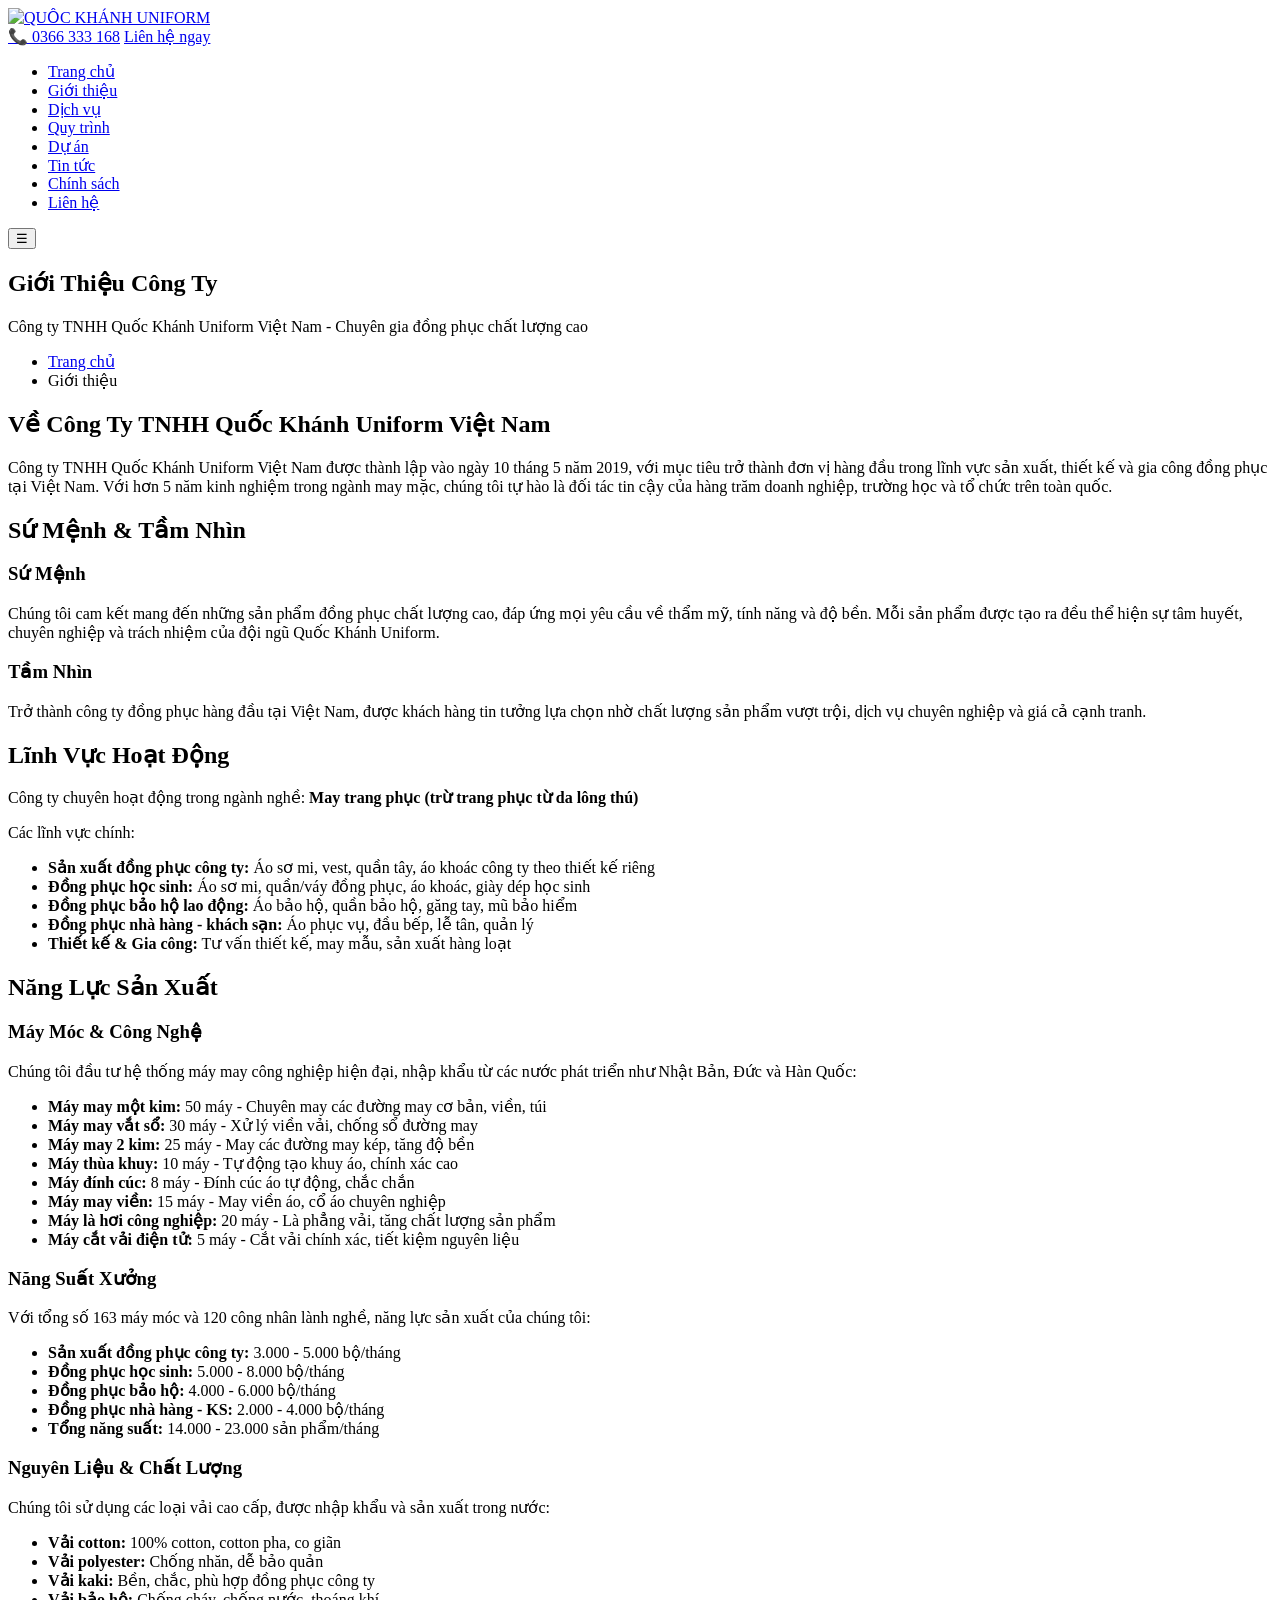
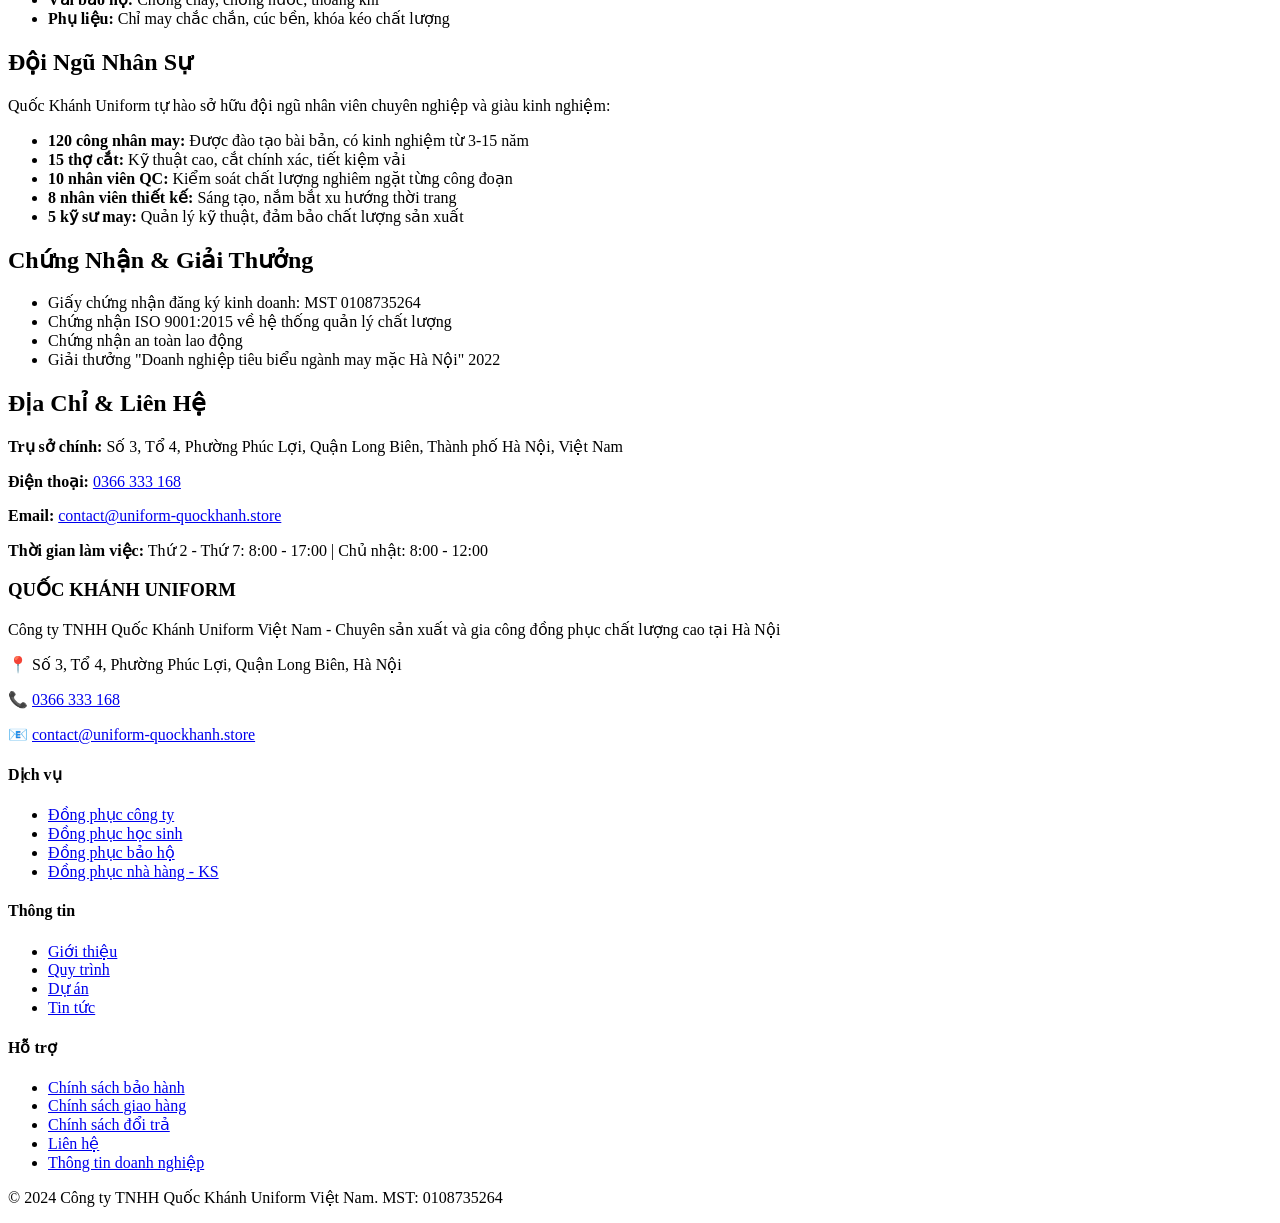
==== about.html @ 1a460890 "feat: update email" ====
<!DOCTYPE html>
<html lang="vi">
<head>
    <meta charset="UTF-8">
    <meta name="viewport" content="width=device-width, initial-scale=1.0">

    <meta name="theme-color" content="#1a365d">
    <meta name="format-detection" content="telephone=yes">
    <title>Giới thiệu - Quốc Khánh Uniform | Năng Lực Sản Xuất Đồng Phục</title>

    <!-- Favicon -->
    <link rel="icon" type="image/png" href="images/favicon.png">
    <link rel="shortcut icon" type="image/png" href="images/favicon.png">
    <link rel="apple-touch-icon" href="images/favicon.png">
    
    <link rel="stylesheet" href="css/styles.css">
    <script src="js/i18n.js" defer></script>
</head>
<body>
    <!-- Header -->
    <header class="header">
        <div class="container">
            <div class="header-top">
                <div class="logo">
                    <a href="index.html" style="display: inline-block;">
                        <img src="images/logo_header.png" alt="QUỐC KHÁNH UNIFORM" style="max-height: 80px; width: auto;">
                    </a>
                </div>
                <div class="header-contact">
                    <a href="tel:0366333168" class="phone-link">📞 <span data-i18n="common.phone">0366 333 168</span></a>
                    <a href="contact.html" class="btn btn-primary" data-i18n="common.contactNow">Liên hệ ngay</a>
                </div>
            </div>
            <nav class="navbar">
                <ul class="nav-menu">
                    <li><a href="index.html" data-i18n="common.nav.home">Trang chủ</a></li>
                    <li><a href="about.html" class="active" data-i18n="common.nav.about">Giới thiệu</a></li>
                    <li><a href="services.html" data-i18n="common.nav.services">Dịch vụ</a></li>
                    <li><a href="process.html" data-i18n="common.nav.process">Quy trình</a></li>
                    <li><a href="portfolio.html" data-i18n="common.nav.portfolio">Dự án</a></li>
                    <li><a href="news.html" data-i18n="common.nav.news">Tin tức</a></li>
                    <li><a href="policies.html" data-i18n="common.nav.policies">Chính sách</a></li>
                    <li><a href="contact.html" data-i18n="common.nav.contact">Liên hệ</a></li>
                </ul>
                <button class="mobile-menu-toggle" aria-label="Toggle menu" data-i18n-aria-label="common.nav.menu">☰</button>
            </nav>
        </div>
    </header>

    <!-- Page Header -->
    <section class="page-header">
        <div class="container">
            <h1 data-i18n="about.pageTitle">Giới Thiệu Công Ty</h1>
            <p data-i18n="about.pageSubtitle">Công ty TNHH Quốc Khánh Uniform Việt Nam - Chuyên gia đồng phục chất lượng cao</p>
        </div>
    </section>

    <!-- Breadcrumb -->
    <nav class="breadcrumb">
        <div class="container">
            <ul>
                <li><a href="index.html" data-i18n="common.breadcrumb.home">Trang chủ</a></li>
                <li data-i18n="about.breadcrumb">Giới thiệu</li>
            </ul>
        </div>
    </nav>

    <!-- About Content -->
    <section class="content-section">
        <div class="container">
            <div class="content-section">
                <h1 data-i18n="about.intro.title">Về Công Ty TNHH Quốc Khánh Uniform Việt Nam</h1>
                
                <p data-i18n="about.intro.desc">Công ty TNHH Quốc Khánh Uniform Việt Nam được thành lập vào ngày 10 tháng 5 năm 2019, với mục tiêu trở thành đơn vị hàng đầu trong lĩnh vực sản xuất, thiết kế và gia công đồng phục tại Việt Nam. Với hơn 5 năm kinh nghiệm trong ngành may mặc, chúng tôi tự hào là đối tác tin cậy của hàng trăm doanh nghiệp, trường học và tổ chức trên toàn quốc.</p>

                <h2 data-i18n="about.mission.title">Sứ Mệnh & Tầm Nhìn</h2>
                
                <h3 data-i18n="about.mission.missionTitle">Sứ Mệnh</h3>
                <p data-i18n="about.mission.missionDesc">Chúng tôi cam kết mang đến những sản phẩm đồng phục chất lượng cao, đáp ứng mọi yêu cầu về thẩm mỹ, tính năng và độ bền. Mỗi sản phẩm được tạo ra đều thể hiện sự tâm huyết, chuyên nghiệp và trách nhiệm của đội ngũ Quốc Khánh Uniform.</p>

                <h3 data-i18n="about.mission.visionTitle">Tầm Nhìn</h3>
                <p data-i18n="about.mission.visionDesc">Trở thành công ty đồng phục hàng đầu tại Việt Nam, được khách hàng tin tưởng lựa chọn nhờ chất lượng sản phẩm vượt trội, dịch vụ chuyên nghiệp và giá cả cạnh tranh.</p>

                <h2 data-i18n="about.activity.title">Lĩnh Vực Hoạt Động</h2>
                <p>Công ty chuyên hoạt động trong ngành nghề: <strong data-i18n="about.activity.industry">May trang phục (trừ trang phục từ da lông thú)</strong></p>
                
                <p data-i18n="about.activity.mainAreas">Các lĩnh vực chính:</p>
                <ul>
                    <li data-i18n="about.activity.areas.0"><strong>Sản xuất đồng phục công ty:</strong> Áo sơ mi, vest, quần tây, áo khoác công ty theo thiết kế riêng</li>
                    <li data-i18n="about.activity.areas.1"><strong>Đồng phục học sinh:</strong> Áo sơ mi, quần/váy đồng phục, áo khoác, giày dép học sinh</li>
                    <li data-i18n="about.activity.areas.2"><strong>Đồng phục bảo hộ lao động:</strong> Áo bảo hộ, quần bảo hộ, găng tay, mũ bảo hiểm</li>
                    <li data-i18n="about.activity.areas.3"><strong>Đồng phục nhà hàng - khách sạn:</strong> Áo phục vụ, đầu bếp, lễ tân, quản lý</li>
                    <li data-i18n="about.activity.areas.4"><strong>Thiết kế & Gia công:</strong> Tư vấn thiết kế, may mẫu, sản xuất hàng loạt</li>
                </ul>

                <h2 data-i18n="about.capacity.title">Năng Lực Sản Xuất</h2>

                <h3 data-i18n="about.capacity.machinery.title">Máy Móc & Công Nghệ</h3>
                <p data-i18n="about.capacity.machinery.desc">Chúng tôi đầu tư hệ thống máy may công nghiệp hiện đại, nhập khẩu từ các nước phát triển như Nhật Bản, Đức và Hàn Quốc:</p>
                <ul>
                    <li data-i18n="about.capacity.machinery.items.0"><strong>Máy may một kim:</strong> 50 máy - Chuyên may các đường may cơ bản, viền, túi</li>
                    <li data-i18n="about.capacity.machinery.items.1"><strong>Máy may vắt sổ:</strong> 30 máy - Xử lý viền vải, chống sổ đường may</li>
                    <li data-i18n="about.capacity.machinery.items.2"><strong>Máy may 2 kim:</strong> 25 máy - May các đường may kép, tăng độ bền</li>
                    <li data-i18n="about.capacity.machinery.items.3"><strong>Máy thùa khuy:</strong> 10 máy - Tự động tạo khuy áo, chính xác cao</li>
                    <li data-i18n="about.capacity.machinery.items.4"><strong>Máy đính cúc:</strong> 8 máy - Đính cúc áo tự động, chắc chắn</li>
                    <li data-i18n="about.capacity.machinery.items.5"><strong>Máy may viền:</strong> 15 máy - May viền áo, cổ áo chuyên nghiệp</li>
                    <li data-i18n="about.capacity.machinery.items.6"><strong>Máy là hơi công nghiệp:</strong> 20 máy - Là phẳng vải, tăng chất lượng sản phẩm</li>
                    <li data-i18n="about.capacity.machinery.items.7"><strong>Máy cắt vải điện tử:</strong> 5 máy - Cắt vải chính xác, tiết kiệm nguyên liệu</li>
                </ul>

                <h3 data-i18n="about.capacity.production.title">Năng Suất Xưởng</h3>
                <p data-i18n="about.capacity.production.desc">Với tổng số 163 máy móc và 120 công nhân lành nghề, năng lực sản xuất của chúng tôi:</p>
                <ul>
                    <li data-i18n="about.capacity.production.items.0"><strong>Sản xuất đồng phục công ty:</strong> 3.000 - 5.000 bộ/tháng</li>
                    <li data-i18n="about.capacity.production.items.1"><strong>Đồng phục học sinh:</strong> 5.000 - 8.000 bộ/tháng</li>
                    <li data-i18n="about.capacity.production.items.2"><strong>Đồng phục bảo hộ:</strong> 4.000 - 6.000 bộ/tháng</li>
                    <li data-i18n="about.capacity.production.items.3"><strong>Đồng phục nhà hàng - KS:</strong> 2.000 - 4.000 bộ/tháng</li>
                    <li data-i18n="about.capacity.production.items.4"><strong>Tổng năng suất:</strong> 14.000 - 23.000 sản phẩm/tháng</li>
                </ul>

                <h3 data-i18n="about.capacity.materials.title">Nguyên Liệu & Chất Lượng</h3>
                <p data-i18n="about.capacity.materials.desc">Chúng tôi sử dụng các loại vải cao cấp, được nhập khẩu và sản xuất trong nước:</p>
                <ul>
                    <li data-i18n="about.capacity.materials.items.0"><strong>Vải cotton:</strong> 100% cotton, cotton pha, co giãn</li>
                    <li data-i18n="about.capacity.materials.items.1"><strong>Vải polyester:</strong> Chống nhăn, dễ bảo quản</li>
                    <li data-i18n="about.capacity.materials.items.2"><strong>Vải kaki:</strong> Bền, chắc, phù hợp đồng phục công ty</li>
                    <li data-i18n="about.capacity.materials.items.3"><strong>Vải bảo hộ:</strong> Chống cháy, chống nước, thoáng khí</li>
                    <li data-i18n="about.capacity.materials.items.4"><strong>Phụ liệu:</strong> Chỉ may chắc chắn, cúc bền, khóa kéo chất lượng</li>
                </ul>

                <h2 data-i18n="about.team.title">Đội Ngũ Nhân Sự</h2>
                <p data-i18n="about.team.desc">Quốc Khánh Uniform tự hào sở hữu đội ngũ nhân viên chuyên nghiệp và giàu kinh nghiệm:</p>
                <ul>
                    <li data-i18n="about.team.items.0"><strong>120 công nhân may:</strong> Được đào tạo bài bản, có kinh nghiệm từ 3-15 năm</li>
                    <li data-i18n="about.team.items.1"><strong>15 thợ cắt:</strong> Kỹ thuật cao, cắt chính xác, tiết kiệm vải</li>
                    <li data-i18n="about.team.items.2"><strong>10 nhân viên QC:</strong> Kiểm soát chất lượng nghiêm ngặt từng công đoạn</li>
                    <li data-i18n="about.team.items.3"><strong>8 nhân viên thiết kế:</strong> Sáng tạo, nắm bắt xu hướng thời trang</li>
                    <li data-i18n="about.team.items.4"><strong>5 kỹ sư may:</strong> Quản lý kỹ thuật, đảm bảo chất lượng sản xuất</li>
                </ul>

                <h2 data-i18n="about.certificates.title">Chứng Nhận & Giải Thưởng</h2>
                <ul>
                    <li data-i18n="about.certificates.items.0">Giấy chứng nhận đăng ký kinh doanh: MST 0108735264</li>
                    <li data-i18n="about.certificates.items.1">Chứng nhận ISO 9001:2015 về hệ thống quản lý chất lượng</li>
                    <li data-i18n="about.certificates.items.2">Chứng nhận an toàn lao động</li>
                    <li data-i18n="about.certificates.items.3">Giải thưởng "Doanh nghiệp tiêu biểu ngành may mặc Hà Nội" 2022</li>
                </ul>

                <h2 data-i18n="about.contact.title">Địa Chỉ & Liên Hệ</h2>
                <p><strong data-i18n="about.contact.headquarters">Trụ sở chính:</strong> Số 3, Tổ 4, Phường Phúc Lợi, Quận Long Biên, Thành phố Hà Nội, Việt Nam</p>
                <p><strong data-i18n="about.contact.phone">Điện thoại:</strong> <a href="tel:0366333168">0366 333 168</a></p>
                <p><strong data-i18n="about.contact.email">Email:</strong> <a href="mailto:contact@uniform-quockhanh.store">contact@uniform-quockhanh.store</a></p>
                <p><strong data-i18n="about.contact.workingHours">Thời gian làm việc:</strong> <span data-i18n="about.contact.hours">Thứ 2 - Thứ 7: 8:00 - 17:00 | Chủ nhật: 8:00 - 12:00</span></p>
            </div>
        </div>
    </section>

    <!-- Footer -->
    <footer class="footer">
        <div class="container">
            <div class="footer-grid">
                <div class="footer-col">
                    <h3 data-i18n="common.logo">QUỐC KHÁNH UNIFORM</h3>
                    <p data-i18n="common.footer.companyDesc">Công ty TNHH Quốc Khánh Uniform Việt Nam - Chuyên sản xuất và gia công đồng phục chất lượng cao tại Hà Nội</p>
                    <div class="footer-contact">
                        <p>📍 <span data-i18n="common.footer.address">Số 3, Tổ 4, Phường Phúc Lợi, Quận Long Biên, Hà Nội</span></p>
                        <p>📞 <a href="tel:0366333168" data-i18n="common.phone">0366 333 168</a></p>
                        <p>📧 <a href="mailto:contact@uniform-quockhanh.store" data-i18n="common.footer.email">contact@uniform-quockhanh.store</a></p>
                    </div>
                </div>
                <div class="footer-col">
                    <h4 data-i18n="common.footer.services">Dịch vụ</h4>
                    <ul>
                        <li><a href="services.html#corporate" data-i18n="common.footer.corporateUniform">Đồng phục công ty</a></li>
                        <li><a href="services.html#student" data-i18n="common.footer.studentUniform">Đồng phục học sinh</a></li>
                        <li><a href="services.html#safety" data-i18n="common.footer.safetyUniform">Đồng phục bảo hộ</a></li>
                        <li><a href="services.html#hotel" data-i18n="common.footer.hotelUniform">Đồng phục nhà hàng - KS</a></li>
                    </ul>
                </div>
                <div class="footer-col">
                    <h4 data-i18n="common.footer.info">Thông tin</h4>
                    <ul>
                        <li><a href="about.html" data-i18n="common.nav.about">Giới thiệu</a></li>
                        <li><a href="process.html" data-i18n="common.nav.process">Quy trình</a></li>
                        <li><a href="portfolio.html" data-i18n="common.nav.portfolio">Dự án</a></li>
                        <li><a href="news.html" data-i18n="common.nav.news">Tin tức</a></li>
                    </ul>
                </div>
                <div class="footer-col">
                    <h4 data-i18n="common.footer.support">Hỗ trợ</h4>
                    <ul>
                        <li><a href="policies.html" data-i18n="common.footer.warrantyPolicy">Chính sách bảo hành</a></li>
                        <li><a href="policies.html#delivery" data-i18n="common.footer.deliveryPolicy">Chính sách giao hàng</a></li>
                        <li><a href="policies.html#return" data-i18n="common.footer.returnPolicy">Chính sách đổi trả</a></li>
                        <li><a href="contact.html" data-i18n="common.nav.contact">Liên hệ</a></li>
                        <li><a href="company-info.html" data-i18n="common.footer.companyInfo">Thông tin doanh nghiệp</a></li>
                    </ul>
                </div>
            </div>
            <div class="footer-bottom">
                <p>&copy; <span data-i18n="common.footer.copyright">2024 Công ty TNHH Quốc Khánh Uniform Việt Nam. MST: 0108735264</span></p>
            </div>
        </div>
    </footer>

    <script src="js/main.js"></script>
</body>
</html>
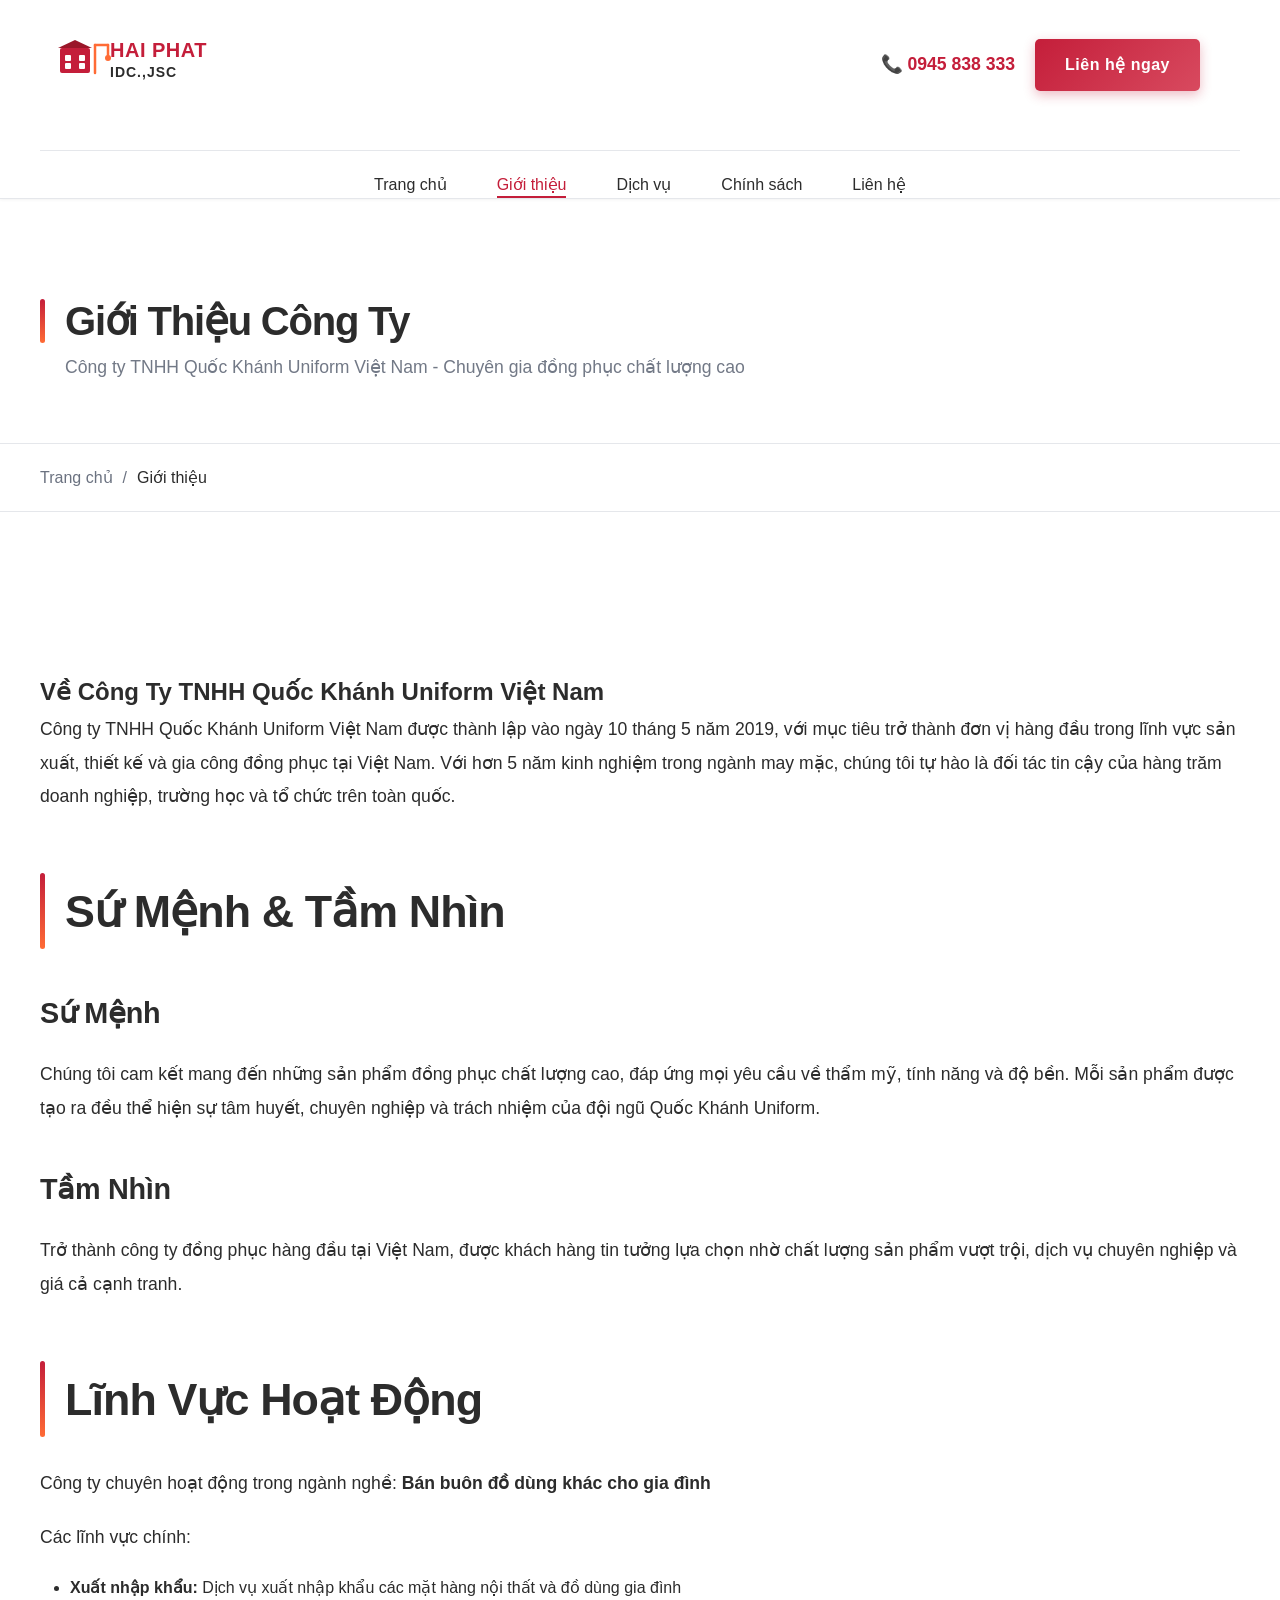
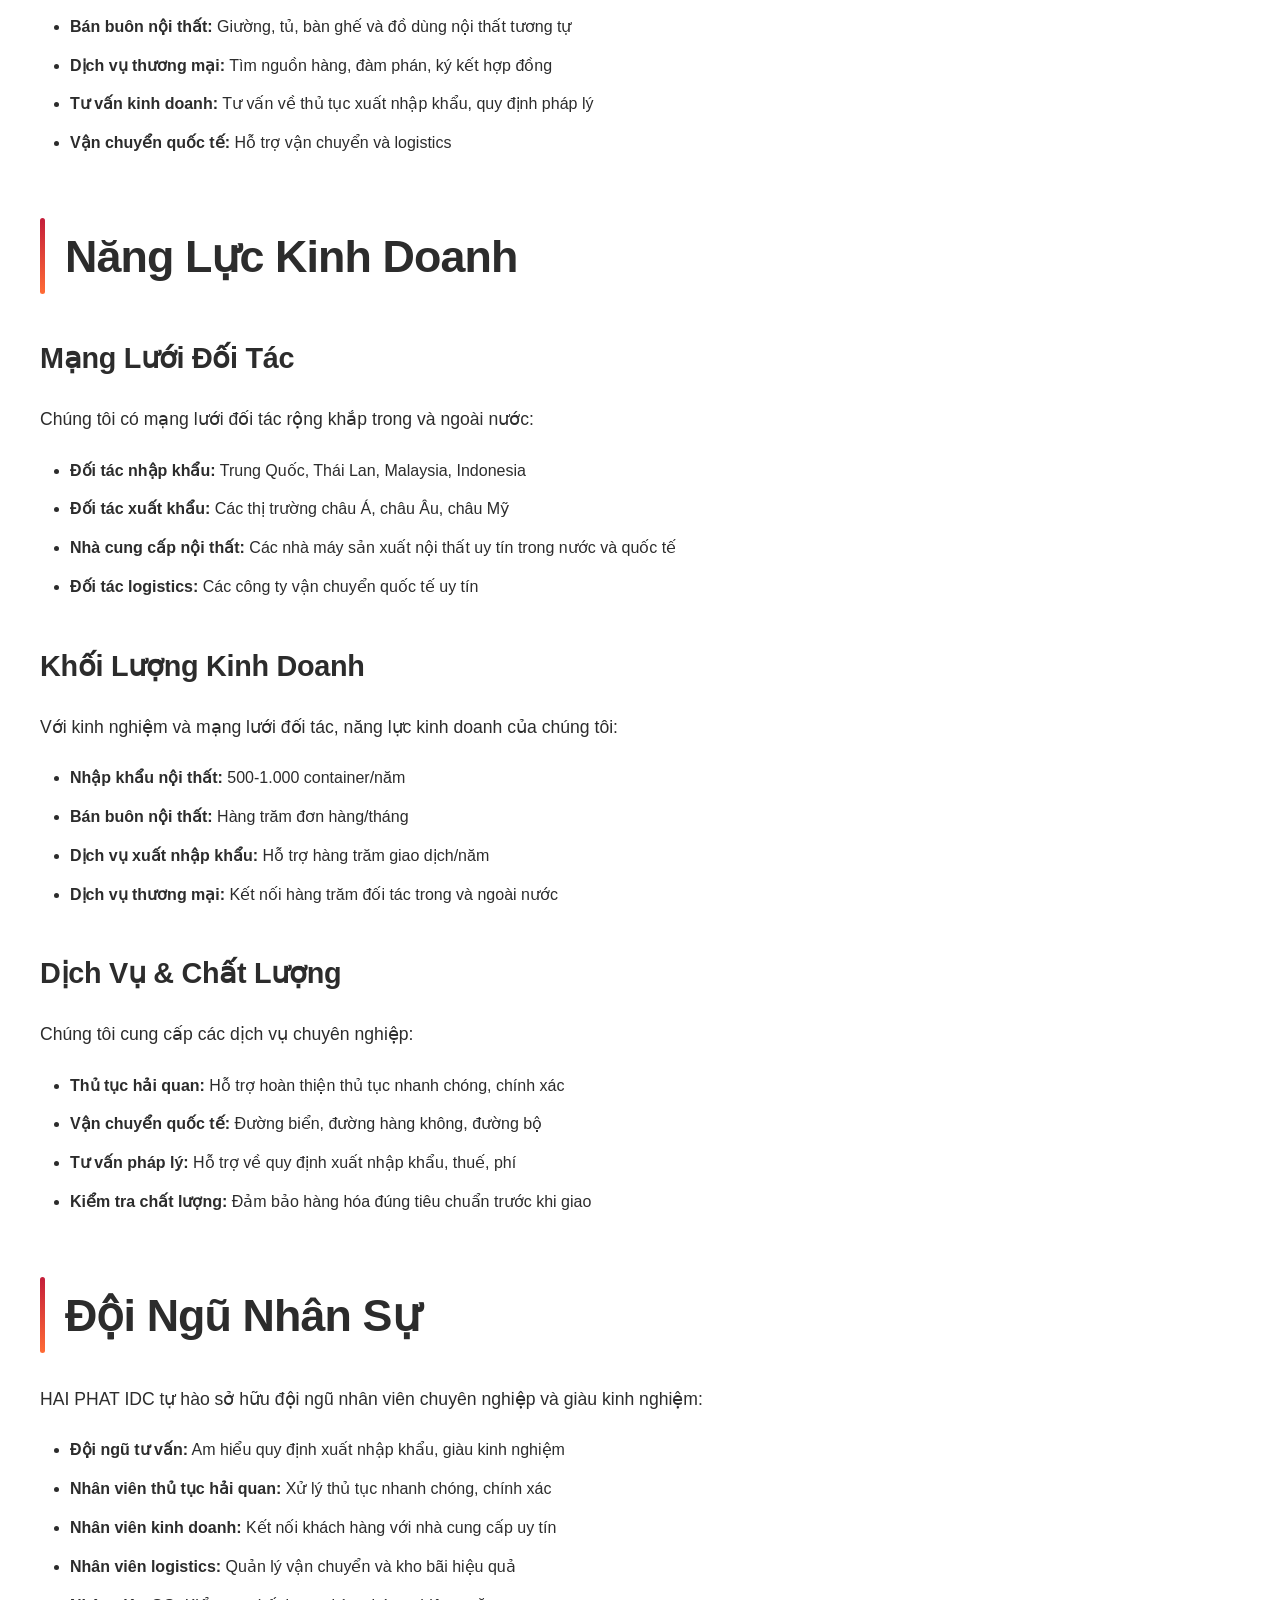
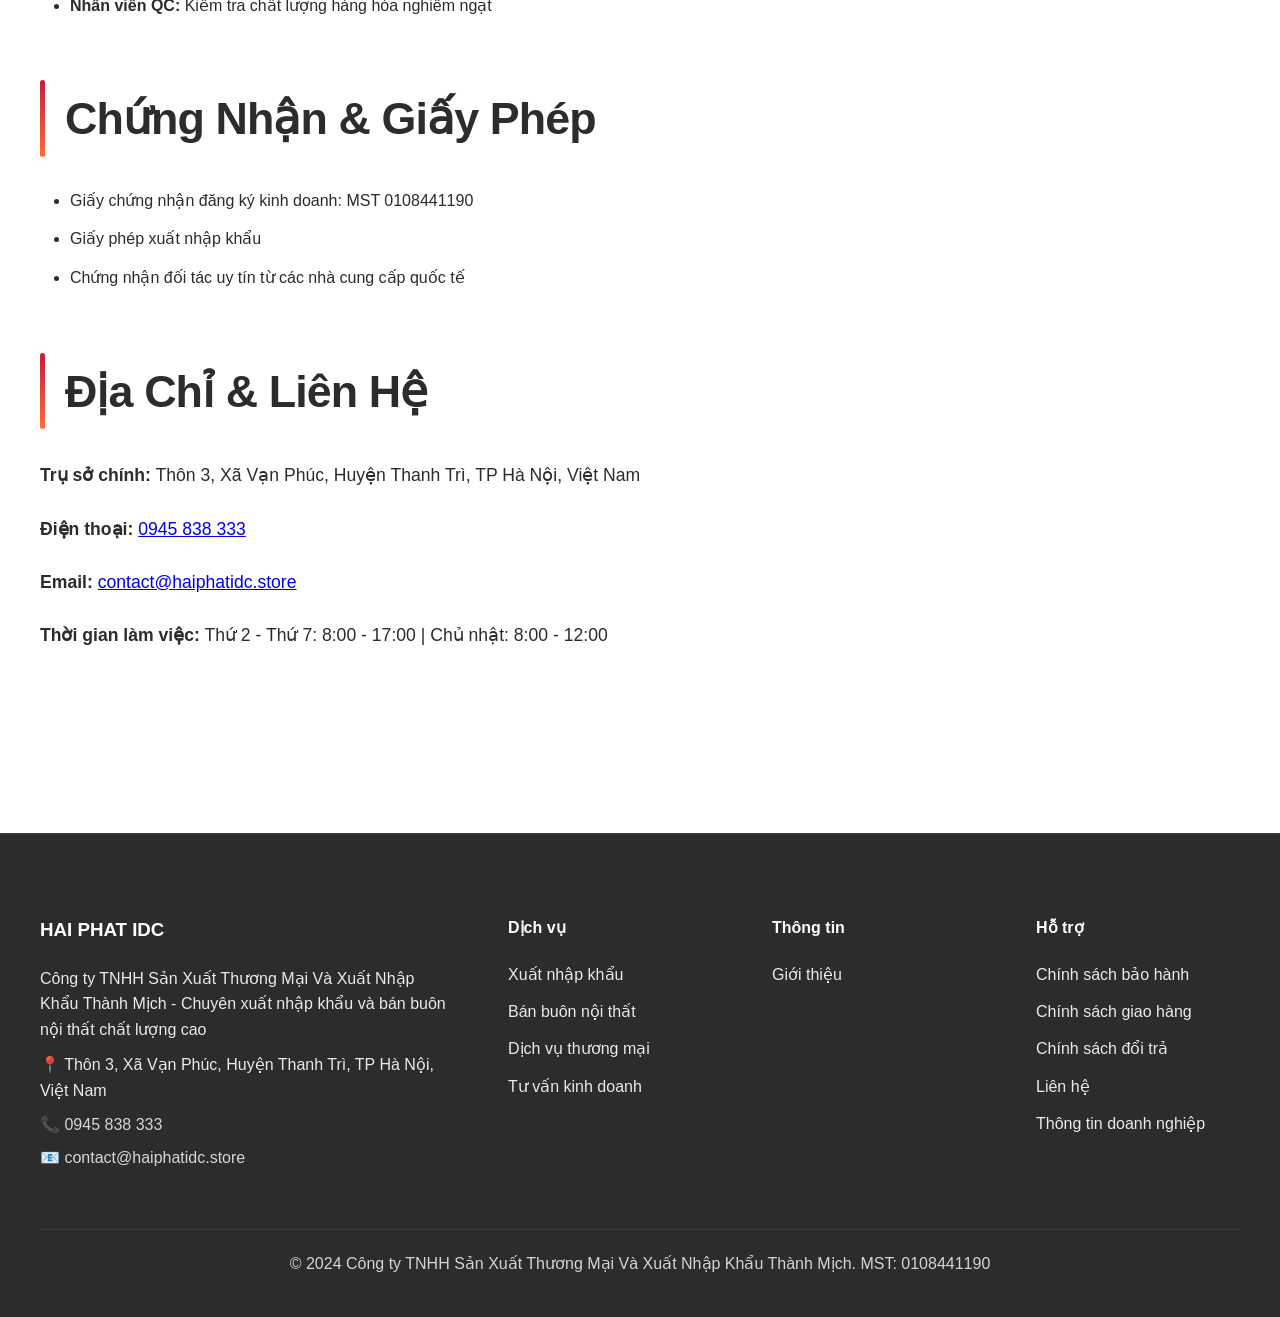
==== commit 0fd8e29a: "init commit" ====
--- a/about.html
+++ b/about.html
@@ -4,14 +4,14 @@
     <meta charset="UTF-8">
     <meta name="viewport" content="width=device-width, initial-scale=1.0">
 
-    <meta name="theme-color" content="#1a365d">
+    <meta name="theme-color" content="#c41e3a">
     <meta name="format-detection" content="telephone=yes">
-    <title>Giới thiệu - Quốc Khánh Uniform | Năng Lực Sản Xuất Đồng Phục</title>
+    <title>Giới thiệu - HAI PHAT IDC | Công Ty Xuất Nhập Khẩu</title>
 
     <!-- Favicon -->
-    <link rel="icon" type="image/png" href="images/favicon.png">
-    <link rel="shortcut icon" type="image/png" href="images/favicon.png">
-    <link rel="apple-touch-icon" href="images/favicon.png">
+    <link rel="icon" type="image/svg+xml" href="images/favicon.svg">
+    <link rel="shortcut icon" type="image/svg+xml" href="images/favicon.svg">
+    <link rel="apple-touch-icon" href="images/favicon.svg">
     
     <link rel="stylesheet" href="css/styles.css">
     <script src="js/i18n.js" defer></script>
@@ -23,11 +23,11 @@
             <div class="header-top">
                 <div class="logo">
                     <a href="index.html" style="display: inline-block;">
-                        <img src="images/logo_header.png" alt="QUỐC KHÁNH UNIFORM" style="max-height: 80px; width: auto;">
+                        <img src="images/logo.svg" alt="HAI PHAT IDC" style="max-height: 80px; width: auto;">
                     </a>
                 </div>
                 <div class="header-contact">
-                    <a href="tel:0366333168" class="phone-link">📞 <span data-i18n="common.phone">0366 333 168</span></a>
+                    <a href="tel:0945838333" class="phone-link">📞 <span data-i18n="common.phone">0945 838 333</span></a>
                     <a href="contact.html" class="btn btn-primary" data-i18n="common.contactNow">Liên hệ ngay</a>
                 </div>
             </div>
@@ -36,9 +36,6 @@
                     <li><a href="index.html" data-i18n="common.nav.home">Trang chủ</a></li>
                     <li><a href="about.html" class="active" data-i18n="common.nav.about">Giới thiệu</a></li>
                     <li><a href="services.html" data-i18n="common.nav.services">Dịch vụ</a></li>
-                    <li><a href="process.html" data-i18n="common.nav.process">Quy trình</a></li>
-                    <li><a href="portfolio.html" data-i18n="common.nav.portfolio">Dự án</a></li>
-                    <li><a href="news.html" data-i18n="common.nav.news">Tin tức</a></li>
                     <li><a href="policies.html" data-i18n="common.nav.policies">Chính sách</a></li>
                     <li><a href="contact.html" data-i18n="common.nav.contact">Liên hệ</a></li>
                 </ul>
@@ -82,74 +79,67 @@
                 <p data-i18n="about.mission.visionDesc">Trở thành công ty đồng phục hàng đầu tại Việt Nam, được khách hàng tin tưởng lựa chọn nhờ chất lượng sản phẩm vượt trội, dịch vụ chuyên nghiệp và giá cả cạnh tranh.</p>
 
                 <h2 data-i18n="about.activity.title">Lĩnh Vực Hoạt Động</h2>
-                <p>Công ty chuyên hoạt động trong ngành nghề: <strong data-i18n="about.activity.industry">May trang phục (trừ trang phục từ da lông thú)</strong></p>
+                <p>Công ty chuyên hoạt động trong ngành nghề: <strong data-i18n="about.activity.industry">Bán buôn đồ dùng khác cho gia đình</strong></p>
                 
                 <p data-i18n="about.activity.mainAreas">Các lĩnh vực chính:</p>
                 <ul>
-                    <li data-i18n="about.activity.areas.0"><strong>Sản xuất đồng phục công ty:</strong> Áo sơ mi, vest, quần tây, áo khoác công ty theo thiết kế riêng</li>
-                    <li data-i18n="about.activity.areas.1"><strong>Đồng phục học sinh:</strong> Áo sơ mi, quần/váy đồng phục, áo khoác, giày dép học sinh</li>
-                    <li data-i18n="about.activity.areas.2"><strong>Đồng phục bảo hộ lao động:</strong> Áo bảo hộ, quần bảo hộ, găng tay, mũ bảo hiểm</li>
-                    <li data-i18n="about.activity.areas.3"><strong>Đồng phục nhà hàng - khách sạn:</strong> Áo phục vụ, đầu bếp, lễ tân, quản lý</li>
-                    <li data-i18n="about.activity.areas.4"><strong>Thiết kế & Gia công:</strong> Tư vấn thiết kế, may mẫu, sản xuất hàng loạt</li>
+                    <li data-i18n="about.activity.areas.0"><strong>Xuất nhập khẩu:</strong> Dịch vụ xuất nhập khẩu các mặt hàng nội thất và đồ dùng gia đình</li>
+                    <li data-i18n="about.activity.areas.1"><strong>Bán buôn nội thất:</strong> Giường, tủ, bàn ghế và đồ dùng nội thất tương tự</li>
+                    <li data-i18n="about.activity.areas.2"><strong>Dịch vụ thương mại:</strong> Tìm nguồn hàng, đàm phán, ký kết hợp đồng</li>
+                    <li data-i18n="about.activity.areas.3"><strong>Tư vấn kinh doanh:</strong> Tư vấn về thủ tục xuất nhập khẩu, quy định pháp lý</li>
+                    <li data-i18n="about.activity.areas.4"><strong>Vận chuyển quốc tế:</strong> Hỗ trợ vận chuyển và logistics</li>
                 </ul>
 
-                <h2 data-i18n="about.capacity.title">Năng Lực Sản Xuất</h2>
+                <h2 data-i18n="about.capacity.title">Năng Lực Kinh Doanh</h2>
 
-                <h3 data-i18n="about.capacity.machinery.title">Máy Móc & Công Nghệ</h3>
-                <p data-i18n="about.capacity.machinery.desc">Chúng tôi đầu tư hệ thống máy may công nghiệp hiện đại, nhập khẩu từ các nước phát triển như Nhật Bản, Đức và Hàn Quốc:</p>
+                <h3 data-i18n="about.capacity.network.title">Mạng Lưới Đối Tác</h3>
+                <p data-i18n="about.capacity.network.desc">Chúng tôi có mạng lưới đối tác rộng khắp trong và ngoài nước:</p>
                 <ul>
-                    <li data-i18n="about.capacity.machinery.items.0"><strong>Máy may một kim:</strong> 50 máy - Chuyên may các đường may cơ bản, viền, túi</li>
-                    <li data-i18n="about.capacity.machinery.items.1"><strong>Máy may vắt sổ:</strong> 30 máy - Xử lý viền vải, chống sổ đường may</li>
-                    <li data-i18n="about.capacity.machinery.items.2"><strong>Máy may 2 kim:</strong> 25 máy - May các đường may kép, tăng độ bền</li>
-                    <li data-i18n="about.capacity.machinery.items.3"><strong>Máy thùa khuy:</strong> 10 máy - Tự động tạo khuy áo, chính xác cao</li>
-                    <li data-i18n="about.capacity.machinery.items.4"><strong>Máy đính cúc:</strong> 8 máy - Đính cúc áo tự động, chắc chắn</li>
-                    <li data-i18n="about.capacity.machinery.items.5"><strong>Máy may viền:</strong> 15 máy - May viền áo, cổ áo chuyên nghiệp</li>
-                    <li data-i18n="about.capacity.machinery.items.6"><strong>Máy là hơi công nghiệp:</strong> 20 máy - Là phẳng vải, tăng chất lượng sản phẩm</li>
-                    <li data-i18n="about.capacity.machinery.items.7"><strong>Máy cắt vải điện tử:</strong> 5 máy - Cắt vải chính xác, tiết kiệm nguyên liệu</li>
+                    <li data-i18n="about.capacity.network.items.0"><strong>Đối tác nhập khẩu:</strong> Trung Quốc, Thái Lan, Malaysia, Indonesia</li>
+                    <li data-i18n="about.capacity.network.items.1"><strong>Đối tác xuất khẩu:</strong> Các thị trường châu Á, châu Âu, châu Mỹ</li>
+                    <li data-i18n="about.capacity.network.items.2"><strong>Nhà cung cấp nội thất:</strong> Các nhà máy sản xuất nội thất uy tín trong nước và quốc tế</li>
+                    <li data-i18n="about.capacity.network.items.3"><strong>Đối tác logistics:</strong> Các công ty vận chuyển quốc tế uy tín</li>
                 </ul>
 
-                <h3 data-i18n="about.capacity.production.title">Năng Suất Xưởng</h3>
-                <p data-i18n="about.capacity.production.desc">Với tổng số 163 máy móc và 120 công nhân lành nghề, năng lực sản xuất của chúng tôi:</p>
+                <h3 data-i18n="about.capacity.volume.title">Khối Lượng Kinh Doanh</h3>
+                <p data-i18n="about.capacity.volume.desc">Với kinh nghiệm và mạng lưới đối tác, năng lực kinh doanh của chúng tôi:</p>
                 <ul>
-                    <li data-i18n="about.capacity.production.items.0"><strong>Sản xuất đồng phục công ty:</strong> 3.000 - 5.000 bộ/tháng</li>
-                    <li data-i18n="about.capacity.production.items.1"><strong>Đồng phục học sinh:</strong> 5.000 - 8.000 bộ/tháng</li>
-                    <li data-i18n="about.capacity.production.items.2"><strong>Đồng phục bảo hộ:</strong> 4.000 - 6.000 bộ/tháng</li>
-                    <li data-i18n="about.capacity.production.items.3"><strong>Đồng phục nhà hàng - KS:</strong> 2.000 - 4.000 bộ/tháng</li>
-                    <li data-i18n="about.capacity.production.items.4"><strong>Tổng năng suất:</strong> 14.000 - 23.000 sản phẩm/tháng</li>
+                    <li data-i18n="about.capacity.volume.items.0"><strong>Nhập khẩu nội thất:</strong> 500-1.000 container/năm</li>
+                    <li data-i18n="about.capacity.volume.items.1"><strong>Bán buôn nội thất:</strong> Hàng trăm đơn hàng/tháng</li>
+                    <li data-i18n="about.capacity.volume.items.2"><strong>Dịch vụ xuất nhập khẩu:</strong> Hỗ trợ hàng trăm giao dịch/năm</li>
+                    <li data-i18n="about.capacity.volume.items.3"><strong>Dịch vụ thương mại:</strong> Kết nối hàng trăm đối tác trong và ngoài nước</li>
                 </ul>
 
-                <h3 data-i18n="about.capacity.materials.title">Nguyên Liệu & Chất Lượng</h3>
-                <p data-i18n="about.capacity.materials.desc">Chúng tôi sử dụng các loại vải cao cấp, được nhập khẩu và sản xuất trong nước:</p>
+                <h3 data-i18n="about.capacity.services.title">Dịch Vụ & Chất Lượng</h3>
+                <p data-i18n="about.capacity.services.desc">Chúng tôi cung cấp các dịch vụ chuyên nghiệp:</p>
                 <ul>
-                    <li data-i18n="about.capacity.materials.items.0"><strong>Vải cotton:</strong> 100% cotton, cotton pha, co giãn</li>
-                    <li data-i18n="about.capacity.materials.items.1"><strong>Vải polyester:</strong> Chống nhăn, dễ bảo quản</li>
-                    <li data-i18n="about.capacity.materials.items.2"><strong>Vải kaki:</strong> Bền, chắc, phù hợp đồng phục công ty</li>
-                    <li data-i18n="about.capacity.materials.items.3"><strong>Vải bảo hộ:</strong> Chống cháy, chống nước, thoáng khí</li>
-                    <li data-i18n="about.capacity.materials.items.4"><strong>Phụ liệu:</strong> Chỉ may chắc chắn, cúc bền, khóa kéo chất lượng</li>
+                    <li data-i18n="about.capacity.services.items.0"><strong>Thủ tục hải quan:</strong> Hỗ trợ hoàn thiện thủ tục nhanh chóng, chính xác</li>
+                    <li data-i18n="about.capacity.services.items.1"><strong>Vận chuyển quốc tế:</strong> Đường biển, đường hàng không, đường bộ</li>
+                    <li data-i18n="about.capacity.services.items.2"><strong>Tư vấn pháp lý:</strong> Hỗ trợ về quy định xuất nhập khẩu, thuế, phí</li>
+                    <li data-i18n="about.capacity.services.items.3"><strong>Kiểm tra chất lượng:</strong> Đảm bảo hàng hóa đúng tiêu chuẩn trước khi giao</li>
                 </ul>
 
                 <h2 data-i18n="about.team.title">Đội Ngũ Nhân Sự</h2>
-                <p data-i18n="about.team.desc">Quốc Khánh Uniform tự hào sở hữu đội ngũ nhân viên chuyên nghiệp và giàu kinh nghiệm:</p>
+                <p data-i18n="about.team.desc">HAI PHAT IDC tự hào sở hữu đội ngũ nhân viên chuyên nghiệp và giàu kinh nghiệm:</p>
                 <ul>
-                    <li data-i18n="about.team.items.0"><strong>120 công nhân may:</strong> Được đào tạo bài bản, có kinh nghiệm từ 3-15 năm</li>
-                    <li data-i18n="about.team.items.1"><strong>15 thợ cắt:</strong> Kỹ thuật cao, cắt chính xác, tiết kiệm vải</li>
-                    <li data-i18n="about.team.items.2"><strong>10 nhân viên QC:</strong> Kiểm soát chất lượng nghiêm ngặt từng công đoạn</li>
-                    <li data-i18n="about.team.items.3"><strong>8 nhân viên thiết kế:</strong> Sáng tạo, nắm bắt xu hướng thời trang</li>
-                    <li data-i18n="about.team.items.4"><strong>5 kỹ sư may:</strong> Quản lý kỹ thuật, đảm bảo chất lượng sản xuất</li>
+                    <li data-i18n="about.team.items.0"><strong>Đội ngũ tư vấn:</strong> Am hiểu quy định xuất nhập khẩu, giàu kinh nghiệm</li>
+                    <li data-i18n="about.team.items.1"><strong>Nhân viên thủ tục hải quan:</strong> Xử lý thủ tục nhanh chóng, chính xác</li>
+                    <li data-i18n="about.team.items.2"><strong>Nhân viên kinh doanh:</strong> Kết nối khách hàng với nhà cung cấp uy tín</li>
+                    <li data-i18n="about.team.items.3"><strong>Nhân viên logistics:</strong> Quản lý vận chuyển và kho bãi hiệu quả</li>
+                    <li data-i18n="about.team.items.4"><strong>Nhân viên QC:</strong> Kiểm tra chất lượng hàng hóa nghiêm ngặt</li>
                 </ul>
 
-                <h2 data-i18n="about.certificates.title">Chứng Nhận & Giải Thưởng</h2>
+                <h2 data-i18n="about.certificates.title">Chứng Nhận & Giấy Phép</h2>
                 <ul>
-                    <li data-i18n="about.certificates.items.0">Giấy chứng nhận đăng ký kinh doanh: MST 0108735264</li>
-                    <li data-i18n="about.certificates.items.1">Chứng nhận ISO 9001:2015 về hệ thống quản lý chất lượng</li>
-                    <li data-i18n="about.certificates.items.2">Chứng nhận an toàn lao động</li>
-                    <li data-i18n="about.certificates.items.3">Giải thưởng "Doanh nghiệp tiêu biểu ngành may mặc Hà Nội" 2022</li>
+                    <li data-i18n="about.certificates.items.0">Giấy chứng nhận đăng ký kinh doanh: MST 0108441190</li>
+                    <li data-i18n="about.certificates.items.1">Giấy phép xuất nhập khẩu</li>
+                    <li data-i18n="about.certificates.items.2">Chứng nhận đối tác uy tín từ các nhà cung cấp quốc tế</li>
                 </ul>
 
                 <h2 data-i18n="about.contact.title">Địa Chỉ & Liên Hệ</h2>
-                <p><strong data-i18n="about.contact.headquarters">Trụ sở chính:</strong> Số 3, Tổ 4, Phường Phúc Lợi, Quận Long Biên, Thành phố Hà Nội, Việt Nam</p>
-                <p><strong data-i18n="about.contact.phone">Điện thoại:</strong> <a href="tel:0366333168">0366 333 168</a></p>
-                <p><strong data-i18n="about.contact.email">Email:</strong> <a href="mailto:contact@uniform-quockhanh.store">contact@uniform-quockhanh.store</a></p>
+                <p><strong data-i18n="about.contact.headquarters">Trụ sở chính:</strong> Thôn 3, Xã Vạn Phúc, Huyện Thanh Trì, TP Hà Nội, Việt Nam</p>
+                <p><strong data-i18n="about.contact.phone">Điện thoại:</strong> <a href="tel:0945838333">0945 838 333</a></p>
+                <p><strong data-i18n="about.contact.email">Email:</strong> <a href="mailto:contact@haiphatidc.store">contact@haiphatidc.store</a></p>
                 <p><strong data-i18n="about.contact.workingHours">Thời gian làm việc:</strong> <span data-i18n="about.contact.hours">Thứ 2 - Thứ 7: 8:00 - 17:00 | Chủ nhật: 8:00 - 12:00</span></p>
             </div>
         </div>
@@ -160,30 +150,27 @@
         <div class="container">
             <div class="footer-grid">
                 <div class="footer-col">
-                    <h3 data-i18n="common.logo">QUỐC KHÁNH UNIFORM</h3>
-                    <p data-i18n="common.footer.companyDesc">Công ty TNHH Quốc Khánh Uniform Việt Nam - Chuyên sản xuất và gia công đồng phục chất lượng cao tại Hà Nội</p>
+                    <h3 data-i18n="common.logo">HAI PHAT IDC</h3>
+                    <p data-i18n="common.footer.companyDesc">Công ty TNHH Sản Xuất Thương Mại Và Xuất Nhập Khẩu Thành Mịch - Chuyên xuất nhập khẩu và bán buôn nội thất chất lượng cao</p>
                     <div class="footer-contact">
-                        <p>📍 <span data-i18n="common.footer.address">Số 3, Tổ 4, Phường Phúc Lợi, Quận Long Biên, Hà Nội</span></p>
-                        <p>📞 <a href="tel:0366333168" data-i18n="common.phone">0366 333 168</a></p>
-                        <p>📧 <a href="mailto:contact@uniform-quockhanh.store" data-i18n="common.footer.email">contact@uniform-quockhanh.store</a></p>
+                        <p>📍 <span data-i18n="common.footer.address">Thôn 3, Xã Vạn Phúc, Huyện Thanh Trì, TP Hà Nội, Việt Nam</span></p>
+                        <p>📞 <a href="tel:0945838333" data-i18n="common.phone">0945 838 333</a></p>
+                        <p>📧 <a href="mailto:contact@haiphatidc.store" data-i18n="common.footer.email">contact@haiphatidc.store</a></p>
                     </div>
                 </div>
                 <div class="footer-col">
                     <h4 data-i18n="common.footer.services">Dịch vụ</h4>
                     <ul>
-                        <li><a href="services.html#corporate" data-i18n="common.footer.corporateUniform">Đồng phục công ty</a></li>
-                        <li><a href="services.html#student" data-i18n="common.footer.studentUniform">Đồng phục học sinh</a></li>
-                        <li><a href="services.html#safety" data-i18n="common.footer.safetyUniform">Đồng phục bảo hộ</a></li>
-                        <li><a href="services.html#hotel" data-i18n="common.footer.hotelUniform">Đồng phục nhà hàng - KS</a></li>
+                        <li><a href="services.html#import" data-i18n="common.footer.importExport">Xuất nhập khẩu</a></li>
+                        <li><a href="services.html#furniture" data-i18n="common.footer.furniture">Bán buôn nội thất</a></li>
+                        <li><a href="services.html#trading" data-i18n="common.footer.trading">Dịch vụ thương mại</a></li>
+                        <li><a href="services.html#consulting" data-i18n="common.footer.consulting">Tư vấn kinh doanh</a></li>
                     </ul>
                 </div>
                 <div class="footer-col">
                     <h4 data-i18n="common.footer.info">Thông tin</h4>
                     <ul>
                         <li><a href="about.html" data-i18n="common.nav.about">Giới thiệu</a></li>
-                        <li><a href="process.html" data-i18n="common.nav.process">Quy trình</a></li>
-                        <li><a href="portfolio.html" data-i18n="common.nav.portfolio">Dự án</a></li>
-                        <li><a href="news.html" data-i18n="common.nav.news">Tin tức</a></li>
                     </ul>
                 </div>
                 <div class="footer-col">
@@ -198,7 +185,7 @@
                 </div>
             </div>
             <div class="footer-bottom">
-                <p>&copy; <span data-i18n="common.footer.copyright">2024 Công ty TNHH Quốc Khánh Uniform Việt Nam. MST: 0108735264</span></p>
+                <p>&copy; <span data-i18n="common.footer.copyright">2024 Công ty TNHH Sản Xuất Thương Mại Và Xuất Nhập Khẩu Thành Mịch. MST: 0108441190</span></p>
             </div>
         </div>
     </footer>
--- a/css/styles.css
+++ b/css/styles.css
@@ -0,0 +1,1474 @@
+/* Reset & Base Styles */
+* {
+    margin: 0;
+    padding: 0;
+    box-sizing: border-box;
+}
+
+:root {
+    --primary-color: #c41e3a;
+    --primary-dark: #9a1629;
+    --primary-light: #d84a5f;
+    --secondary-color: #ffffff;
+    --accent-color: #ff6b35;
+    --text-dark: #2c2c2c;
+    --text-light: #6b7280;
+    --bg-light: #f8f9fa;
+    --bg-dark: #1a1a1a;
+    --border-color: #e5e7eb;
+    --success-color: #10b981;
+    --shadow: 0 4px 12px rgba(196, 30, 58, 0.1);
+    --shadow-lg: 0 8px 24px rgba(196, 30, 58, 0.15);
+}
+
+body {
+    font-family: 'Inter', 'Segoe UI', -apple-system, BlinkMacSystemFont, 'Roboto', sans-serif;
+    line-height: 1.7;
+    color: var(--text-dark);
+    background-color: var(--secondary-color);
+    font-weight: 400;
+}
+
+.container {
+    max-width: 1400px;
+    margin: 0 auto;
+    padding: 0 40px;
+}
+
+section {
+    padding: 100px 0;
+    position: relative;
+}
+
+.section-title {
+    font-size: 3.5rem;
+    color: var(--text-dark);
+    text-align: left;
+    margin-bottom: 1.5rem;
+    font-weight: 800;
+    line-height: 1.2;
+    letter-spacing: -0.02em;
+    position: relative;
+    padding-left: 20px;
+}
+
+.section-title::before {
+    content: '';
+    position: absolute;
+    left: 0;
+    top: 0;
+    bottom: 0;
+    width: 5px;
+    background: linear-gradient(180deg, var(--primary-color) 0%, var(--accent-color) 100%);
+    border-radius: 3px;
+}
+
+.section-subtitle {
+    text-align: left;
+    color: var(--text-light);
+    font-size: 1.25rem;
+    margin-bottom: 4rem;
+    max-width: 600px;
+    line-height: 1.8;
+    font-weight: 400;
+}
+
+.bg-light {
+    background-color: var(--bg-light);
+}
+
+.bg-dark {
+    background-color: var(--bg-dark);
+    color: var(--secondary-color);
+}
+
+.text-center {
+    text-align: center;
+}
+
+.mt-4 {
+    margin-top: 2rem;
+}
+
+/* Header */
+.header {
+    background: var(--secondary-color);
+    box-shadow: 0 1px 3px rgba(0, 0, 0, 0.05);
+    position: sticky;
+    top: 0;
+    z-index: 1000;
+    border-bottom: 1px solid var(--border-color);
+}
+
+.header-top {
+    display: grid;
+    grid-template-columns: auto 1fr auto;
+    align-items: center;
+    gap: 40px;
+    padding: 25px 0;
+}
+
+.logo {
+    display: flex;
+    align-items: center;
+}
+
+.logo img {
+    max-height: 80px;
+    width: auto;
+    height: auto;
+    display: block;
+}
+
+.logo a {
+    display: inline-block;
+    text-decoration: none;
+}
+
+.logo h1 {
+    font-size: 1.8rem;
+    color: var(--primary-color);
+    margin-bottom: 5px;
+}
+
+.logo .tagline {
+    font-size: 0.9rem;
+    color: var(--text-light);
+    font-style: italic;
+}
+
+.header-contact {
+    display: flex;
+    align-items: center;
+    gap: 20px;
+    margin-left: auto;
+    justify-self: end;
+}
+
+.phone-link {
+    color: var(--primary-color);
+    text-decoration: none;
+    font-weight: 600;
+    font-size: 1.1rem;
+}
+
+.phone-link:hover {
+    color: var(--accent-color);
+}
+
+/* Language Switcher */
+.language-switcher {
+    display: flex;
+    align-items: center;
+    gap: 8px;
+    margin-right: 10px;
+}
+
+.lang-btn {
+    background: none;
+    border: none;
+    color: var(--text-dark);
+    font-weight: 600;
+    font-size: 0.95rem;
+    cursor: pointer;
+    padding: 5px 10px;
+    border-radius: 4px;
+    transition: all 0.3s;
+}
+
+.lang-btn:hover {
+    color: var(--primary-color);
+    background-color: var(--bg-light);
+}
+
+.lang-btn.active {
+    color: var(--primary-color);
+    background-color: var(--bg-light);
+    font-weight: 700;
+}
+
+.lang-separator {
+    color: var(--text-light);
+    font-weight: 300;
+}
+
+/* Navigation */
+.navbar {
+    padding: 0;
+    border-top: 1px solid var(--border-color);
+    margin-top: 20px;
+    padding-top: 20px;
+}
+
+.nav-menu {
+    display: flex;
+    list-style: none;
+    gap: 50px;
+    align-items: center;
+    justify-content: center;
+}
+
+.nav-menu a {
+    color: var(--text-dark);
+    text-decoration: none;
+    font-weight: 500;
+    transition: color 0.3s;
+    position: relative;
+}
+
+.nav-menu a:hover,
+.nav-menu a.active {
+    color: var(--primary-color);
+}
+
+.nav-menu a.active::after {
+    content: '';
+    position: absolute;
+    bottom: -5px;
+    left: 0;
+    right: 0;
+    height: 2px;
+    background-color: var(--primary-color);
+}
+
+.mobile-menu-toggle {
+    display: none;
+    background: none;
+    border: none;
+    font-size: 1.5rem;
+    cursor: pointer;
+    color: var(--primary-color);
+}
+
+/* Buttons */
+.btn {
+    display: inline-block;
+    padding: 12px 30px;
+    border-radius: 5px;
+    text-decoration: none;
+    font-weight: 600;
+    transition: all 0.3s;
+    border: none;
+    cursor: pointer;
+    font-size: 1rem;
+}
+
+.btn-primary {
+    background: linear-gradient(135deg, var(--primary-color) 0%, var(--primary-light) 100%);
+    color: var(--secondary-color);
+    font-weight: 600;
+    letter-spacing: 0.5px;
+    box-shadow: 0 4px 12px rgba(196, 30, 58, 0.3);
+}
+
+.btn-primary:hover {
+    background: linear-gradient(135deg, var(--primary-dark) 0%, var(--primary-color) 100%);
+    transform: translateY(-3px);
+    box-shadow: 0 6px 20px rgba(196, 30, 58, 0.4);
+}
+
+.btn-secondary {
+    background-color: var(--secondary-color);
+    color: var(--primary-color);
+    border: 2px solid var(--primary-color);
+    font-weight: 600;
+    letter-spacing: 0.5px;
+}
+
+.btn-secondary:hover {
+    background: linear-gradient(135deg, var(--primary-color) 0%, var(--primary-light) 100%);
+    color: var(--secondary-color);
+    transform: translateY(-3px);
+    box-shadow: 0 6px 20px rgba(196, 30, 58, 0.3);
+    border-color: transparent;
+}
+
+.btn-large {
+    padding: 15px 40px;
+    font-size: 1.1rem;
+}
+
+/* Hero Section */
+.hero {
+    background: var(--secondary-color);
+    color: var(--text-dark);
+    padding: 80px 0 120px;
+    position: relative;
+    overflow: hidden;
+    border-bottom: 1px solid var(--border-color);
+}
+
+.hero::after {
+    content: '';
+    position: absolute;
+    top: 0;
+    right: 0;
+    width: 50%;
+    height: 100%;
+    background: linear-gradient(135deg, rgba(196, 30, 58, 0.03) 0%, rgba(255, 107, 53, 0.03) 100%);
+    clip-path: polygon(30% 0, 100% 0, 100% 100%, 0% 100%);
+    z-index: 0;
+}
+
+.hero-overlay {
+    display: none;
+}
+
+.hero-content {
+    position: relative;
+    z-index: 1;
+    display: grid;
+    grid-template-columns: 1fr 1fr;
+    gap: 80px;
+    align-items: center;
+}
+
+.hero-content h1 {
+    font-size: 4.5rem;
+    margin-bottom: 30px;
+    font-weight: 900;
+    line-height: 1.1;
+    letter-spacing: -0.03em;
+    color: var(--text-dark);
+}
+
+.hero-subtitle {
+    font-size: 1.4rem;
+    margin-bottom: 40px;
+    color: var(--text-light);
+    line-height: 1.7;
+    font-weight: 400;
+}
+
+.hero-buttons {
+    display: flex;
+    gap: 15px;
+    flex-wrap: wrap;
+}
+
+.hero-visual {
+    position: relative;
+    height: 500px;
+    background: linear-gradient(135deg, var(--primary-color) 0%, var(--accent-color) 100%);
+    border-radius: 20px;
+    display: flex;
+    align-items: center;
+    justify-content: center;
+    box-shadow: 0 20px 60px rgba(196, 30, 58, 0.2);
+}
+
+.hero-visual::before {
+    content: '🏗️';
+    font-size: 120px;
+    opacity: 0.3;
+}
+
+/* Services Overview */
+.services-overview {
+    background: var(--bg-light);
+    border-radius: 0;
+}
+
+.services-grid {
+    display: grid;
+    grid-template-columns: repeat(2, 1fr);
+    gap: 0;
+    margin-top: 0;
+    border: 1px solid var(--border-color);
+    border-radius: 12px;
+    overflow: hidden;
+}
+
+.service-card {
+    background: var(--secondary-color);
+    padding: 50px 40px;
+    border-right: 1px solid var(--border-color);
+    border-bottom: 1px solid var(--border-color);
+    text-align: left;
+    transition: all 0.3s ease;
+    position: relative;
+    display: flex;
+    flex-direction: column;
+}
+
+.service-card:nth-child(2n) {
+    border-right: none;
+}
+
+.service-card:nth-child(n+3) {
+    border-bottom: none;
+}
+
+.service-card::before {
+    content: '';
+    position: absolute;
+    top: 0;
+    left: 0;
+    width: 4px;
+    height: 0;
+    background: linear-gradient(180deg, var(--primary-color) 0%, var(--accent-color) 100%);
+    transition: height 0.3s ease;
+}
+
+.service-card:hover::before {
+    height: 100%;
+}
+
+.service-card:hover {
+    background: linear-gradient(135deg, #fff5f7 0%, #ffffff 100%);
+    transform: translateX(5px);
+}
+
+.service-icon {
+    font-size: 3.5rem;
+    margin-bottom: 25px;
+    line-height: 1;
+}
+
+.service-card h3 {
+    color: var(--text-dark);
+    margin-bottom: 20px;
+    font-size: 1.6rem;
+    font-weight: 700;
+    letter-spacing: -0.01em;
+}
+
+.service-card p {
+    color: var(--text-light);
+    margin-bottom: 25px;
+    line-height: 1.8;
+    font-size: 1.05rem;
+    flex-grow: 1;
+}
+
+.service-link {
+    color: var(--primary-color);
+    text-decoration: none;
+    font-weight: 700;
+    font-size: 1rem;
+    transition: all 0.3s;
+    display: inline-flex;
+    align-items: center;
+    gap: 8px;
+}
+
+.service-link::after {
+    content: '→';
+    transition: transform 0.3s;
+}
+
+.service-link:hover {
+    color: var(--accent-color);
+    gap: 12px;
+}
+
+.service-link:hover::after {
+    transform: translateX(5px);
+}
+
+/* Why Choose Us */
+.why-choose {
+    background: var(--secondary-color);
+}
+
+.features-grid {
+    display: grid;
+    grid-template-columns: 1fr;
+    gap: 0;
+    margin-top: 0;
+}
+
+.feature-item {
+    background: transparent;
+    padding: 50px 0;
+    border-bottom: 1px solid var(--border-color);
+    border-left: none;
+    box-shadow: none;
+    transition: all 0.3s ease;
+    display: grid;
+    grid-template-columns: 80px 1fr;
+    gap: 40px;
+    align-items: start;
+    position: relative;
+}
+
+.feature-item:last-child {
+    border-bottom: none;
+}
+
+.feature-item::after {
+    content: '';
+    position: absolute;
+    left: 0;
+    top: 50px;
+    width: 60px;
+    height: 4px;
+    background: linear-gradient(90deg, var(--primary-color) 0%, var(--accent-color) 100%);
+    border-radius: 2px;
+}
+
+.feature-item:hover {
+    transform: translateX(10px);
+    padding-left: 20px;
+}
+
+.feature-number {
+    font-size: 4rem;
+    font-weight: 900;
+    color: var(--primary-color);
+    opacity: 0.15;
+    margin: 0;
+    line-height: 1;
+    font-family: 'Inter', sans-serif;
+    letter-spacing: -0.05em;
+}
+
+.feature-item h3 {
+    color: var(--text-dark);
+    margin-bottom: 15px;
+    font-size: 1.5rem;
+    font-weight: 700;
+    letter-spacing: -0.01em;
+}
+
+.feature-item p {
+    color: var(--text-light);
+    line-height: 1.8;
+    font-size: 1.05rem;
+}
+
+/* Process Overview */
+.process-steps {
+    display: flex;
+    justify-content: center;
+    align-items: center;
+    flex-wrap: wrap;
+    gap: 20px;
+    margin-top: 40px;
+}
+
+.step-item {
+    flex: 1;
+    min-width: 200px;
+    text-align: center;
+    padding: 20px;
+}
+
+.step-icon {
+    width: 60px;
+    height: 60px;
+    background-color: var(--primary-color);
+    color: var(--secondary-color);
+    border-radius: 50%;
+    display: flex;
+    align-items: center;
+    justify-content: center;
+    font-size: 1.5rem;
+    font-weight: 700;
+    margin: 0 auto 20px;
+}
+
+.step-item h3 {
+    color: var(--primary-color);
+    margin-bottom: 10px;
+    font-size: 1.2rem;
+}
+
+.step-item p {
+    color: var(--text-light);
+    font-size: 0.95rem;
+}
+
+.step-arrow {
+    font-size: 2rem;
+    color: var(--primary-color);
+    font-weight: bold;
+}
+
+/* Stats Section */
+.stats {
+    background: linear-gradient(135deg, var(--primary-color) 0%, var(--accent-color) 100%);
+    padding: 80px 0;
+}
+
+.stats-grid {
+    display: flex;
+    justify-content: space-between;
+    gap: 60px;
+    text-align: left;
+    flex-wrap: wrap;
+}
+
+.stat-item {
+    padding: 0;
+    flex: 1;
+    min-width: 200px;
+    position: relative;
+    padding-left: 30px;
+}
+
+.stat-item::before {
+    content: '';
+    position: absolute;
+    left: 0;
+    top: 0;
+    width: 3px;
+    height: 60px;
+    background: rgba(255, 255, 255, 0.3);
+    border-radius: 2px;
+}
+
+.stat-number {
+    font-size: 4.5rem;
+    font-weight: 900;
+    color: var(--secondary-color);
+    margin-bottom: 10px;
+    line-height: 1;
+    font-family: 'Inter', sans-serif;
+    letter-spacing: -0.03em;
+}
+
+.stat-label {
+    font-size: 1.1rem;
+    color: rgba(255, 255, 255, 0.95);
+    font-weight: 500;
+    text-transform: uppercase;
+    letter-spacing: 0.05em;
+}
+
+/* CTA Section */
+.cta {
+    background: var(--bg-light);
+    color: var(--text-dark);
+    position: relative;
+    overflow: hidden;
+    border-top: 1px solid var(--border-color);
+}
+
+.cta::before {
+    display: none;
+}
+
+.cta-content {
+    text-align: left;
+    max-width: 100%;
+    display: grid;
+    grid-template-columns: 1.5fr 1fr;
+    gap: 80px;
+    align-items: center;
+}
+
+.cta-content h2 {
+    font-size: 3.5rem;
+    margin-bottom: 25px;
+    font-weight: 900;
+    line-height: 1.2;
+    letter-spacing: -0.02em;
+    color: var(--text-dark);
+}
+
+.cta-content p {
+    font-size: 1.3rem;
+    margin-bottom: 0;
+    color: var(--text-light);
+    line-height: 1.7;
+}
+
+.cta-buttons {
+    display: flex;
+    flex-direction: column;
+    gap: 15px;
+    align-items: flex-start;
+}
+
+/* Footer */
+.footer {
+    background: var(--text-dark);
+    color: var(--secondary-color);
+    padding: 80px 0 40px;
+    border-top: 1px solid rgba(255, 255, 255, 0.1);
+}
+
+.footer-grid {
+    display: grid;
+    grid-template-columns: 2fr 1fr 1fr 1fr;
+    gap: 60px;
+    margin-bottom: 50px;
+}
+
+.footer-col h3,
+.footer-col h4 {
+    margin-bottom: 20px;
+    color: var(--secondary-color);
+}
+
+.footer-col p {
+    margin-bottom: 10px;
+    opacity: 0.9;
+    line-height: 1.6;
+}
+
+.footer-col ul {
+    list-style: none;
+}
+
+.footer-col ul li {
+    margin-bottom: 10px;
+}
+
+.footer-col a {
+    color: var(--secondary-color);
+    text-decoration: none;
+    opacity: 0.9;
+    transition: opacity 0.3s;
+}
+
+.footer-col a:hover {
+    opacity: 1;
+    text-decoration: underline;
+}
+
+.footer-contact p {
+    margin-bottom: 8px;
+}
+
+.footer-bottom {
+    border-top: 1px solid rgba(255, 255, 255, 0.1);
+    padding-top: 20px;
+    text-align: center;
+    opacity: 0.8;
+}
+
+/* Page Content */
+.page-header {
+    background: var(--secondary-color);
+    color: var(--text-dark);
+    padding: 100px 0 60px;
+    text-align: left;
+    position: relative;
+    border-bottom: 1px solid var(--border-color);
+}
+
+.page-header::before {
+    display: none;
+}
+
+.page-header h1 {
+    font-size: 4rem;
+    font-weight: 900;
+    line-height: 1.1;
+    letter-spacing: -0.03em;
+    margin-bottom: 20px;
+    position: relative;
+    padding-left: 25px;
+}
+
+.page-header h1::before {
+    content: '';
+    position: absolute;
+    left: 0;
+    top: 0;
+    bottom: 0;
+    width: 5px;
+    background: linear-gradient(180deg, var(--primary-color) 0%, var(--accent-color) 100%);
+    border-radius: 3px;
+}
+
+.page-header p {
+    font-size: 1.3rem;
+    color: var(--text-light);
+    font-weight: 400;
+    padding-left: 25px;
+}
+
+.page-header h1 {
+    font-size: 2.5rem;
+    margin-bottom: 10px;
+}
+
+.page-header p {
+    font-size: 1.1rem;
+    opacity: 0.95;
+}
+
+.breadcrumb {
+    background-color: var(--secondary-color);
+    padding: 20px 0;
+    border-bottom: 1px solid var(--border-color);
+}
+
+.breadcrumb ul {
+    list-style: none;
+    display: flex;
+    gap: 10px;
+}
+
+.breadcrumb a {
+    color: var(--text-light);
+    text-decoration: none;
+}
+
+.breadcrumb a:hover {
+    color: var(--primary-color);
+}
+
+.breadcrumb li:not(:last-child)::after {
+    content: '/';
+    margin-left: 10px;
+    color: var(--text-light);
+}
+
+.content-section {
+    padding: 80px 0;
+}
+
+.content-section h2 {
+    color: var(--text-dark);
+    font-size: 2.8rem;
+    margin-bottom: 30px;
+    margin-top: 60px;
+    font-weight: 800;
+    letter-spacing: -0.02em;
+    position: relative;
+    padding-left: 25px;
+}
+
+.content-section h2::before {
+    content: '';
+    position: absolute;
+    left: 0;
+    top: 0;
+    bottom: 0;
+    width: 5px;
+    background: linear-gradient(180deg, var(--primary-color) 0%, var(--accent-color) 100%);
+    border-radius: 3px;
+}
+
+.content-section h2:first-child {
+    margin-top: 0;
+}
+
+.content-section h3 {
+    color: var(--text-dark);
+    font-size: 1.8rem;
+    margin-bottom: 20px;
+    margin-top: 40px;
+    font-weight: 700;
+    letter-spacing: -0.01em;
+}
+
+.content-section p {
+    margin-bottom: 20px;
+    line-height: 1.9;
+    color: var(--text-dark);
+    font-size: 1.1rem;
+}
+
+.content-section ul,
+.content-section ol {
+    margin-left: 30px;
+    margin-bottom: 20px;
+    line-height: 1.8;
+}
+
+.content-section li {
+    margin-bottom: 10px;
+}
+
+/* Service Detail Sections */
+.service-detail {
+    margin-bottom: 80px;
+    padding: 0;
+    background-color: transparent;
+    border-radius: 0;
+    box-shadow: none;
+    border-left: 5px solid var(--primary-color);
+    padding-left: 40px;
+}
+
+.service-detail h2 {
+    color: var(--text-dark);
+    border-bottom: none;
+    padding-bottom: 0;
+    margin-bottom: 30px;
+    font-size: 2.5rem;
+    font-weight: 800;
+    letter-spacing: -0.02em;
+}
+
+.service-features {
+    display: grid;
+    grid-template-columns: repeat(2, 1fr);
+    gap: 0;
+    margin-top: 40px;
+    border: 1px solid var(--border-color);
+    border-radius: 12px;
+    overflow: hidden;
+}
+
+.service-feature-item {
+    padding: 35px;
+    background-color: var(--secondary-color);
+    border-right: 1px solid var(--border-color);
+    border-bottom: 1px solid var(--border-color);
+}
+
+.service-feature-item:nth-child(2n) {
+    border-right: none;
+}
+
+.service-feature-item:nth-child(n+3) {
+    border-bottom: none;
+}
+
+.service-feature-item h4 {
+    color: var(--text-dark);
+    margin-bottom: 15px;
+    font-size: 1.3rem;
+    font-weight: 700;
+    letter-spacing: -0.01em;
+}
+
+/* Form Styles */
+.contact-form {
+    max-width: 100%;
+    margin: 0;
+    padding: 0;
+    background-color: transparent;
+    border-radius: 0;
+    box-shadow: none;
+}
+
+.form-group {
+    margin-bottom: 25px;
+}
+
+.form-group label {
+    display: block;
+    margin-bottom: 10px;
+    color: var(--text-dark);
+    font-weight: 700;
+    font-size: 1.05rem;
+    letter-spacing: -0.01em;
+}
+
+.form-group input,
+.form-group textarea,
+.form-group select {
+    width: 100%;
+    padding: 16px 20px;
+    border: 2px solid var(--border-color);
+    border-radius: 8px;
+    font-size: 1.05rem;
+    font-family: inherit;
+    transition: all 0.3s;
+    background: var(--secondary-color);
+}
+
+.form-group input:focus,
+.form-group textarea:focus,
+.form-group select:focus {
+    outline: none;
+    border-color: var(--primary-color);
+    box-shadow: 0 0 0 3px rgba(196, 30, 58, 0.1);
+}
+
+.form-group textarea {
+    resize: vertical;
+    min-height: 120px;
+}
+
+/* News/Blog Grid */
+.news-grid {
+    display: grid;
+    grid-template-columns: repeat(auto-fit, minmax(300px, 1fr));
+    gap: 30px;
+    margin-top: 40px;
+}
+
+.news-card {
+    background-color: var(--secondary-color);
+    border-radius: 10px;
+    overflow: hidden;
+    box-shadow: var(--shadow);
+    transition: transform 0.3s, box-shadow 0.3s;
+}
+
+.news-card:hover {
+    transform: translateY(-5px);
+    box-shadow: var(--shadow-lg);
+}
+
+.news-card img {
+    width: 100%;
+    height: 200px;
+    object-fit: cover;
+}
+
+.news-card-content {
+    padding: 25px;
+}
+
+.news-card h3 {
+    color: var(--primary-color);
+    margin-bottom: 10px;
+    font-size: 1.3rem;
+}
+
+.news-card-meta {
+    color: var(--text-light);
+    font-size: 0.9rem;
+    margin-bottom: 15px;
+}
+
+.news-card p {
+    color: var(--text-light);
+    margin-bottom: 15px;
+    line-height: 1.6;
+}
+
+.news-card a {
+    color: var(--primary-color);
+    text-decoration: none;
+    font-weight: 600;
+}
+
+.news-card a:hover {
+    color: var(--accent-color);
+}
+
+/* Portfolio Grid */
+.portfolio-grid {
+    display: grid;
+    grid-template-columns: repeat(auto-fit, minmax(300px, 1fr));
+    gap: 30px;
+    margin-top: 40px;
+}
+
+.portfolio-item {
+    background-color: var(--secondary-color);
+    border-radius: 10px;
+    overflow: hidden;
+    box-shadow: var(--shadow);
+    transition: transform 0.3s;
+}
+
+.portfolio-item:hover {
+    transform: scale(1.02);
+}
+
+.portfolio-item img {
+    width: 100%;
+    height: 250px;
+    object-fit: cover;
+}
+
+.portfolio-item-content {
+    padding: 20px;
+}
+
+.portfolio-item h3 {
+    color: var(--primary-color);
+    margin-bottom: 10px;
+}
+
+.portfolio-item p {
+    color: var(--text-light);
+    font-size: 0.95rem;
+}
+
+/* Modal/Popup Styles */
+.modal {
+    display: none;
+    position: fixed;
+    z-index: 9999;
+    left: 0;
+    top: 0;
+    width: 100%;
+    height: 100%;
+    background-color: rgba(0, 0, 0, 0.6);
+    opacity: 0;
+    transition: opacity 0.3s ease;
+}
+
+.modal.active {
+    display: flex;
+    align-items: center;
+    justify-content: center;
+    opacity: 1;
+}
+
+.modal-content {
+    background-color: var(--secondary-color);
+    margin: auto;
+    padding: 40px;
+    border-radius: 15px;
+    max-width: 500px;
+    width: 90%;
+    box-shadow: var(--shadow-lg);
+    position: relative;
+    text-align: center;
+    transform: scale(0.7);
+    transition: transform 0.3s ease;
+}
+
+.modal.active .modal-content {
+    transform: scale(1);
+}
+
+.modal-close {
+    position: absolute;
+    top: 15px;
+    right: 20px;
+    color: var(--text-light);
+    font-size: 28px;
+    font-weight: bold;
+    cursor: pointer;
+    line-height: 1;
+    transition: color 0.3s;
+}
+
+.modal-close:hover {
+    color: var(--primary-color);
+}
+
+.modal-icon {
+    width: 80px;
+    height: 80px;
+    background-color: var(--success-color);
+    color: var(--secondary-color);
+    border-radius: 50%;
+    display: flex;
+    align-items: center;
+    justify-content: center;
+    font-size: 40px;
+    font-weight: bold;
+    margin: 0 auto 25px;
+    animation: checkmark 0.5s ease;
+}
+
+@keyframes checkmark {
+    0% {
+        transform: scale(0);
+    }
+    50% {
+        transform: scale(1.1);
+    }
+    100% {
+        transform: scale(1);
+    }
+}
+
+.modal-content h2 {
+    color: var(--primary-color);
+    margin-bottom: 15px;
+    font-size: 1.8rem;
+}
+
+.modal-content p {
+    color: var(--text-dark);
+    line-height: 1.6;
+    margin-bottom: 10px;
+}
+
+.modal-btn {
+    min-width: 150px;
+}
+
+/* Company Info Page */
+.company-info-card {
+    background-color: transparent;
+    padding: 0;
+    border-radius: 0;
+    box-shadow: none;
+    margin-bottom: 60px;
+    border-left: 5px solid var(--primary-color);
+    padding-left: 40px;
+}
+
+.company-info-card h2 {
+    color: var(--text-dark);
+    margin-bottom: 40px;
+    border-bottom: none;
+    padding-bottom: 0;
+    font-size: 2.5rem;
+    font-weight: 800;
+    letter-spacing: -0.02em;
+}
+
+.info-row {
+    display: grid;
+    grid-template-columns: 250px 1fr;
+    padding: 20px 0;
+    border-bottom: 1px solid var(--border-color);
+    gap: 30px;
+    align-items: start;
+}
+
+.info-row:last-child {
+    border-bottom: none;
+}
+
+.info-label {
+    font-weight: 700;
+    color: var(--text-dark);
+    font-size: 1.05rem;
+    letter-spacing: -0.01em;
+}
+
+.info-value {
+    color: var(--text-light);
+    font-size: 1.05rem;
+    line-height: 1.7;
+}
+
+/* Responsive Design */
+@media (max-width: 1024px) {
+    .hero-content {
+        grid-template-columns: 1fr;
+        gap: 50px;
+    }
+    
+    .hero-visual {
+        height: 300px;
+    }
+    
+    .services-grid {
+        grid-template-columns: 1fr;
+    }
+    
+    .service-card:nth-child(2n) {
+        border-right: 1px solid var(--border-color);
+    }
+    
+    .service-card:nth-child(n+2) {
+        border-bottom: 1px solid var(--border-color);
+    }
+    
+    .service-card:last-child {
+        border-bottom: none;
+    }
+    
+    .footer-grid {
+        grid-template-columns: 1fr 1fr;
+        gap: 40px;
+    }
+    
+    .cta-content {
+        grid-template-columns: 1fr;
+        gap: 40px;
+    }
+    
+    .cta-buttons {
+        flex-direction: row;
+    }
+}
+
+@media (max-width: 768px) {
+    .container {
+        padding: 0 20px;
+    }
+    
+    section {
+        padding: 60px 0;
+    }
+    
+    .section-title {
+        font-size: 2.5rem;
+        padding-left: 15px;
+    }
+    
+    .section-title::before {
+        width: 4px;
+    }
+    
+    .header-top {
+        grid-template-columns: 1fr;
+        gap: 20px;
+        text-align: center;
+    }
+    
+    .hero-content h1 {
+        font-size: 3rem;
+    }
+    
+    .stats-grid {
+        flex-direction: column;
+        gap: 40px;
+    }
+    
+    .stat-item {
+        padding-left: 20px;
+    }
+    
+    .stat-number {
+        font-size: 3.5rem;
+    }
+    
+    .feature-item {
+        grid-template-columns: 60px 1fr;
+        gap: 25px;
+        padding: 35px 0;
+    }
+    
+    .feature-number {
+        font-size: 3rem;
+    }
+
+    .logo img {
+        max-height: 60px;
+    }
+
+    .header-contact {
+        flex-wrap: wrap;
+        justify-content: center;
+    }
+
+    .language-switcher {
+        margin-right: 0;
+    }
+
+    .nav-menu {
+        display: none;
+        flex-direction: column;
+        position: absolute;
+        top: 100%;
+        left: 0;
+        right: 0;
+        background-color: var(--secondary-color);
+        box-shadow: var(--shadow);
+        padding: 20px;
+    }
+
+    .nav-menu.active {
+        display: flex;
+    }
+
+    .mobile-menu-toggle {
+        display: block;
+    }
+
+    .hero-content h1 {
+        font-size: 2rem;
+    }
+
+    .hero-subtitle {
+        font-size: 1.1rem;
+    }
+
+    .section-title {
+        font-size: 2rem;
+    }
+
+    .services-grid,
+    .features-grid {
+        grid-template-columns: 1fr;
+    }
+
+    .process-steps {
+        flex-direction: column;
+    }
+
+    .step-arrow {
+        transform: rotate(90deg);
+        margin: 10px 0;
+    }
+
+    .stats-grid {
+        grid-template-columns: repeat(2, 1fr);
+        gap: 20px;
+    }
+
+    .footer-grid {
+        grid-template-columns: 1fr;
+    }
+
+    .info-row {
+        flex-direction: column;
+    }
+
+    .info-label {
+        min-width: auto;
+        margin-bottom: 5px;
+    }
+
+    .contact-layout {
+        grid-template-columns: 1fr !important;
+    }
+    
+    .modal-content {
+        padding: 30px 20px;
+        max-width: 90%;
+    }
+    
+    .modal-content h2 {
+        font-size: 1.5rem;
+    }
+    
+    .modal-icon {
+        width: 60px;
+        height: 60px;
+        font-size: 30px;
+    }
+}
+
+@media (max-width: 480px) {
+    .container {
+        padding: 0 15px;
+    }
+    
+    .logo img {
+        max-height: 50px;
+    }
+
+    .hero-content h1 {
+        font-size: 2rem;
+    }
+    
+    .hero-subtitle {
+        font-size: 1.1rem;
+    }
+
+    .section-title {
+        font-size: 2rem;
+        padding-left: 12px;
+    }
+    
+    .section-title::before {
+        width: 3px;
+    }
+
+    .stats-grid {
+        flex-direction: column;
+    }
+    
+    .service-features {
+        grid-template-columns: 1fr;
+    }
+    
+    .service-feature-item:nth-child(2n) {
+        border-right: 1px solid var(--border-color);
+    }
+    
+    .service-feature-item:nth-child(n+2) {
+        border-bottom: 1px solid var(--border-color);
+    }
+    
+    .service-feature-item:last-child {
+        border-bottom: none;
+    }
+
+    .btn-large {
+        padding: 12px 25px;
+        font-size: 1rem;
+    }
+    
+    .info-row {
+        grid-template-columns: 1fr;
+        gap: 10px;
+    }
+    
+    .footer-grid {
+        grid-template-columns: 1fr;
+    }
+}
